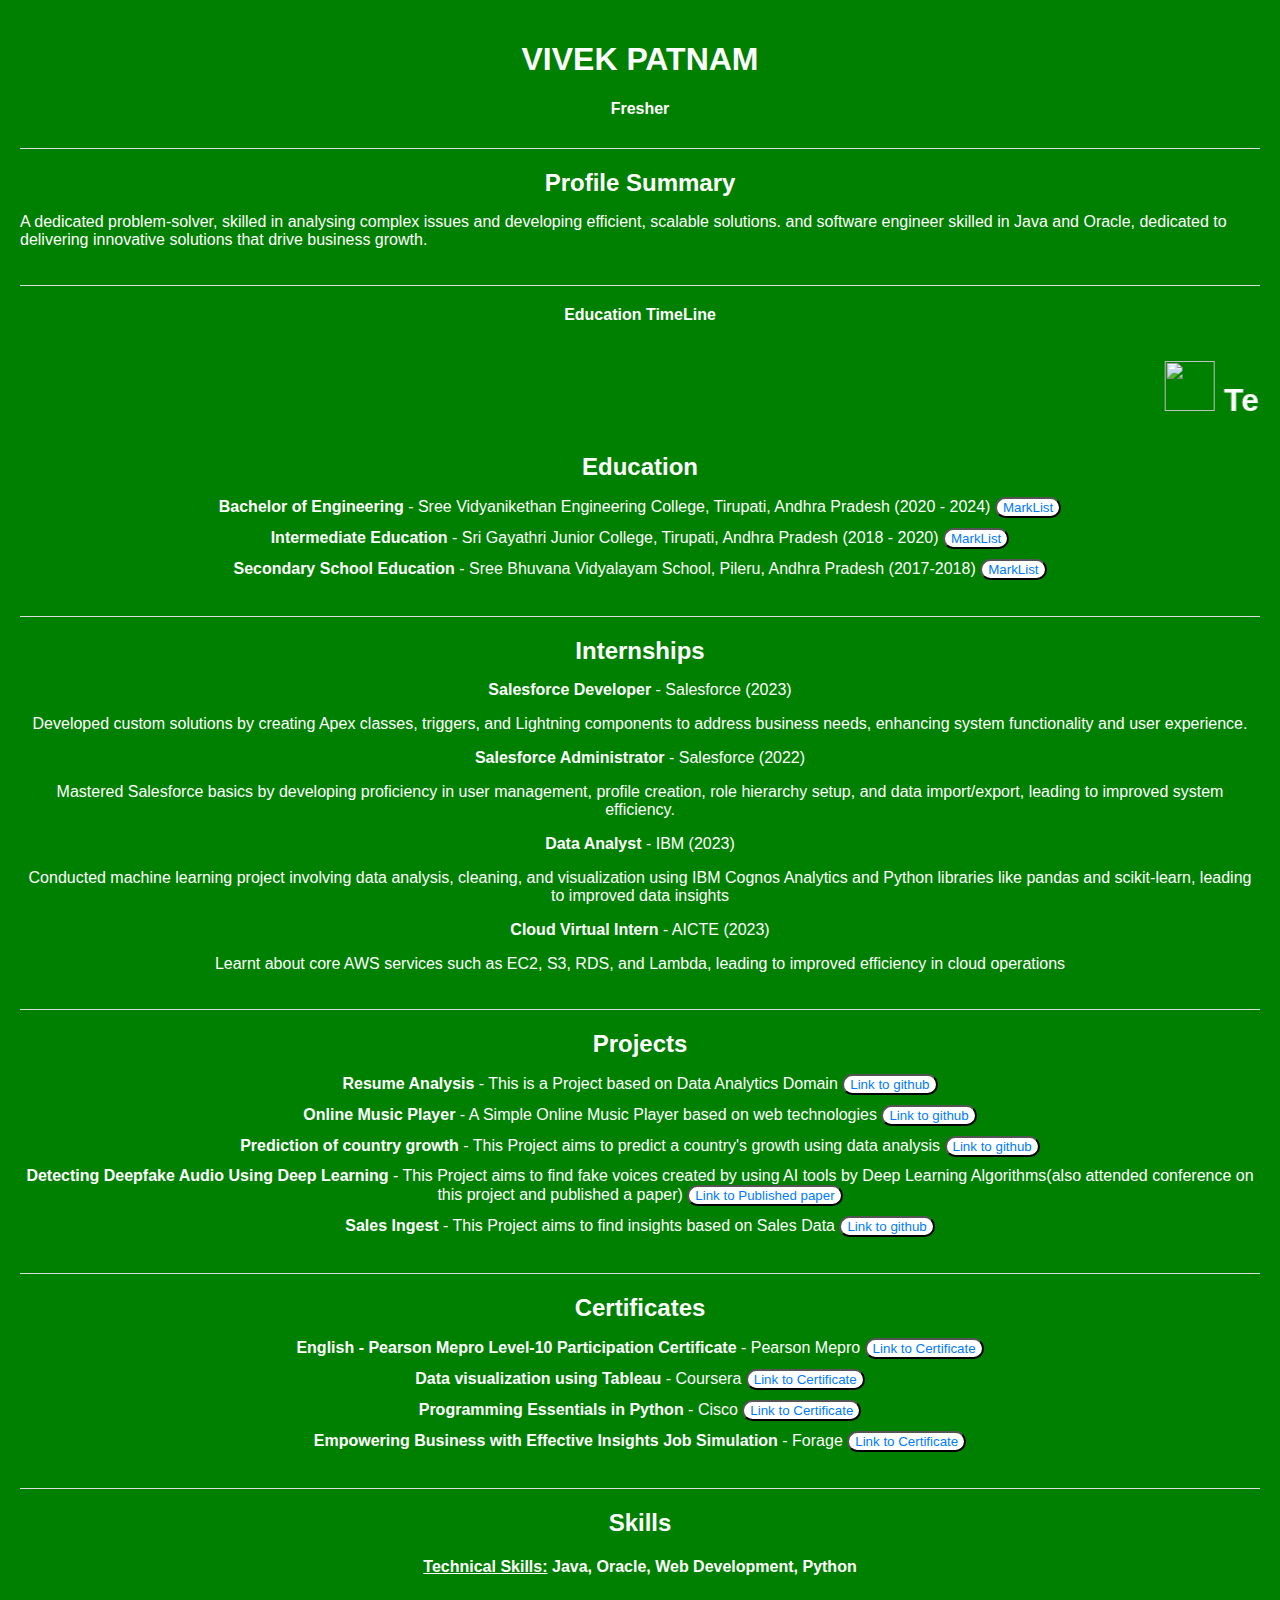
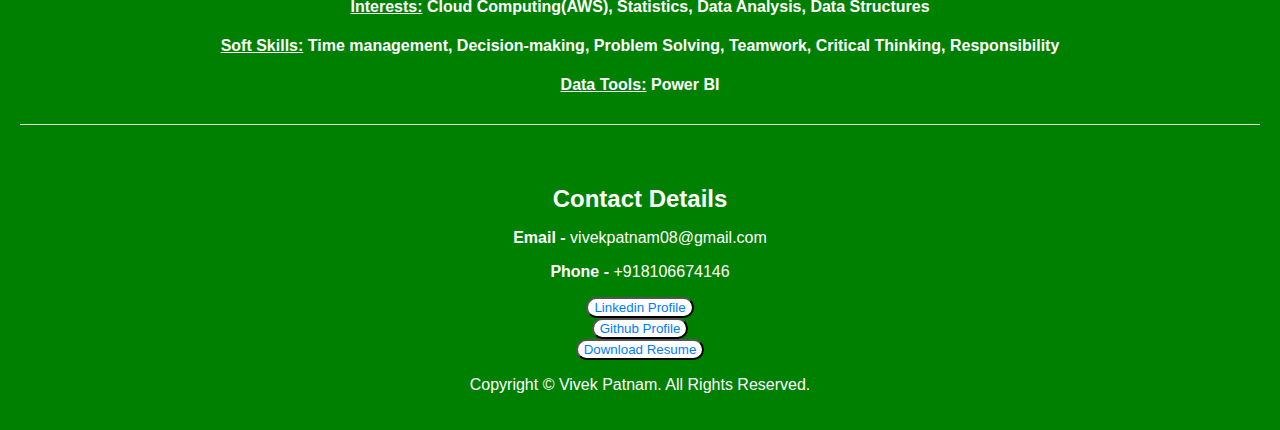
==== index.html @ 92cfed37 "Update and rename pport.html to index.html" ====
<!DOCTYPE html>
<html lang="en">
<head>
    <meta charset="UTF-8">
    <meta name="viewport" content="width=device-width, initial-scale=1.0">
    <title>VIVEK PATNAM - Personal Portfolio</title>
    <link rel="stylesheet" href="pport.css">
</head>
<body>
    <header>
        <h1>VIVEK PATNAM</h1>
        <h4>Fresher</h4>
    </header>

    <section id="profile-summary">
        <h2>Profile Summary</h2>
        <p>A dedicated problem-solver, skilled in analysing complex issues and developing efficient, 
        scalable solutions. and software engineer skilled in Java and Oracle, dedicated to delivering 
        innovative solutions that drive business growth.</p>
    </section>
<p style = "text-align : center;"><b>Education TimeLine</b></p>
<marquee behavior="scroll" direction="left" scrollamount="17">
<h1><img src = "https://encrypted-tbn0.gstatic.com/images?q=tbn:ANd9GcSIepnvtecfPKps7b3coq431vFUFbKrNyePm8WgcHKtwtkh-jTie6S9K_s&s" width = 50px; height = 50px;>&nbsp;<b>Tenth - 2018 -----> Intermediate - 2020 -----> Bachelors Degree - 2024</b>&nbsp;<img src = "https://encrypted-tbn0.gstatic.com/images?q=tbn:ANd9GcSIepnvtecfPKps7b3coq431vFUFbKrNyePm8WgcHKtwtkh-jTie6S9K_s&s" width = 50px; height = 50px;></h1>
             </marquee>

    <section id="education">
        <h2>Education</h2>
        <ul>
            <li><strong>Bachelor of Engineering</strong> - Sree Vidyanikethan Engineering College, Tirupati, Andhra Pradesh (2020 - 2024) <button><a href="https://drive.google.com/file/d/1kPM2g-pRNBwtG-yc6wc0zxxy_yvo8oaM/view?usp=sharing" target="_blank">MarkList</a></button><br></li>
            <li><strong>Intermediate Education</strong> - Sri Gayathri Junior College, Tirupati, Andhra Pradesh (2018 - 2020) <button><a href="https://drive.google.com/file/d/1ZKhzwLIiGsPNVv1LrwdHvCChxp-yhUfb/view?usp=sharing" target="_blank">MarkList</a></button><br></li>
            <li><strong>Secondary School Education</strong> - Sree Bhuvana Vidyalayam School, Pileru, Andhra Pradesh (2017-2018) <button><a href="https://drive.google.com/file/d/1u92R0_ZghGAhqxI_cBTuLPCtoCEO2iLT/view?usp=sharing" target="_blank">MarkList</a></button><br></li>
        </ul>
    </section>

    <section id="internships">
        <h2>Internships</h2>
        <ul>
            <li><strong>Salesforce Developer</strong> - Salesforce (2023)</li>
            <p>Developed custom solutions by creating Apex classes, triggers, and Lightning components to address business needs,
enhancing system functionality and user experience.</p>
            <li><strong>Salesforce Administrator</strong> - Salesforce (2022)</li>
            <p>Mastered Salesforce basics by developing proficiency in user management, profile creation, role hierarchy setup, and data
import/export, leading to improved system efficiency.</p>
            <li><strong>Data Analyst</strong> - IBM (2023)</li>
            <p>Conducted machine learning project involving data analysis, cleaning, and visualization using IBM Cognos Analytics and
Python libraries like pandas and scikit-learn, leading to improved data insights</p>
            <li><strong>Cloud Virtual Intern</strong> - AICTE (2023)</li>
            <p>Learnt about core AWS services such as EC2, S3, RDS, and Lambda, leading to improved efficiency in cloud operations
</p>
        </ul>
    </section>

    <section id="projects">
        <h2>Projects</h2>
        <ul>
            <li><strong>Resume Analysis</strong> - This is a Project based on Data Analytics Domain <button><a href="https://github.com/Vivek-p-it/CloudC" target="_blank">Link to github</a></button><br></li>
            <li><strong>Online Music Player</strong> - A Simple Online Music Player based on web technologies <button><a href="https://github.com/Vivek-p-it/Musicplayer" target="_blank">Link to github</a></button><br></li>
            <li><strong>Prediction of country growth</strong> - This Project aims to predict a country's growth using data analysis <button>
<a href="https://github.com/smartinternz02/SBSPS-Challenge-9962-Global-Economic-Data-Comprehensive-Analysis-and-Insights" target="_blank">Link to github</a></button><br></li>
            <li><strong>Detecting Deepfake Audio Using Deep Learning</strong> - This Project aims to find fake voices created by using AI tools by Deep Learning Algorithms(also attended conference on this project and published a paper) <button><a href="https://easychair.org/publications/paper/hB91" target="_blank">Link to Published paper</a></button><br></li>            <li><strong>Sales Ingest</strong> - This Project aims to find insights based on Sales Data <button><a href="https://github.com/Vivek-p-it/Sales_Ingest" target="_blank">Link to github</a></button><br></li>
        </ul>
    </section>

    <section id="certificates">
        <h2>Certificates</h2>
        <ul>
            <li><strong>English - Pearson Mepro Level-10 Participation Certificate</strong> - Pearson Mepro <button><a href="https://drive.google.com/file/d/1CAxWOAD8RT5Db5tM4iIaSzLNUrKeSqpv/view?usp=drive_link">Link to Certificate</a></button></li>
            <li><strong>Data visualization using Tableau</strong> - Coursera <button><a href="https://drive.google.com/file/d/1Wqa95K98KgxP_UDWqlwVJMFcNO5NMwj9/view?usp=sharing">Link to Certificate</a></button></li>
            <li><strong>Programming Essentials in Python</strong> - Cisco <button><a href="https://drive.google.com/file/d/1mikRpnLexs00xHu5d0KcFn5SCrUMLBn-/view?usp=sharing">Link to Certificate</a></button></li>
            <li><strong>Empowering Business with Effective Insights Job Simulation</strong> - Forage <button><a href="https://forage-uploads-prod.s3.amazonaws.com/completion-certificates/Tata/MyXvBcppsW2FkNYCX_Tata%20Group_7kL2BNLWMJYuLuBhb_1724504773326_completion_certificate.pdf">Link to Certificate</a></button></li>
        </ul>
    </section>

    <section id="skills">
	<h2>Skills</h2>
	<h4><u><strong>Technical Skills:</strong></u> Java, Oracle, Web Development, Python</h4>
        <h4><u><strong>Interests:</strong></u> Cloud Computing(AWS), Statistics, Data Analysis, Data Structures</h4>
        <h4><u><strong>Soft Skills:</strong></u>  Time management, Decision-making, Problem Solving, Teamwork, Critical Thinking, Responsibility</h4>
        <h4><u><strong>Data Tools:</strong></u> Power BI</h4>
    </section>
    <footer>
        <h2>Contact Details</h2>
        <p><strong>Email -</strong> vivekpatnam08@gmail.com</p>
        <p><strong>Phone -</strong> +918106674146</p>
        <button><a href="https://www.linkedin.com/in/patnam-vivek-903680244/" target="_blank">Linkedin Profile</a></button><br>
      <button><a href="https://github.com/Vivek-p-it" target="_blank">Github Profile</a></button><br>
        <button><a href="https://drive.google.com/file/d/18i7GcBFXhMYnntKrRN0EbOeuE4EREFar/view?usp=sharing">Download Resume</a></button><br>
<p>Copyright &copy; Vivek Patnam. All Rights Reserved.</p>
    </footer>
</body>
</html>
---- pport.css ----
body {
  background-color: green;
    font-family: Arial, sans-serif;
    margin: 0;
    padding: 20px;
    color: white;
    background-image: url('https://encrypted-tbn0.gstatic.com/images?q=tbn:ANd9GcQEAobydu5S1RCMb5i3jMyHidpqljwP2iIO-Q&s');
}

header, section {
    border-bottom: 1px solid #ddd;
    padding-bottom: 20px;
    margin-bottom: 20px;
}

h1, h4, h2 {
    text-align: center;
    margin-bottom: 10px;
}

ul {
    list-style: none;
    padding: 0;
    text-align: center;
}

li {
    margin-bottom: 10px;
}

a {
    color: #007bff;
    text-decoration: none;
}

footer {
    text-align: center;
    padding-top: 20px;
}
button {
  background-color: white;
  border-radius: 50px;
  text-align: center;
}
button: hover{
color: blue;
background-color: white;
}
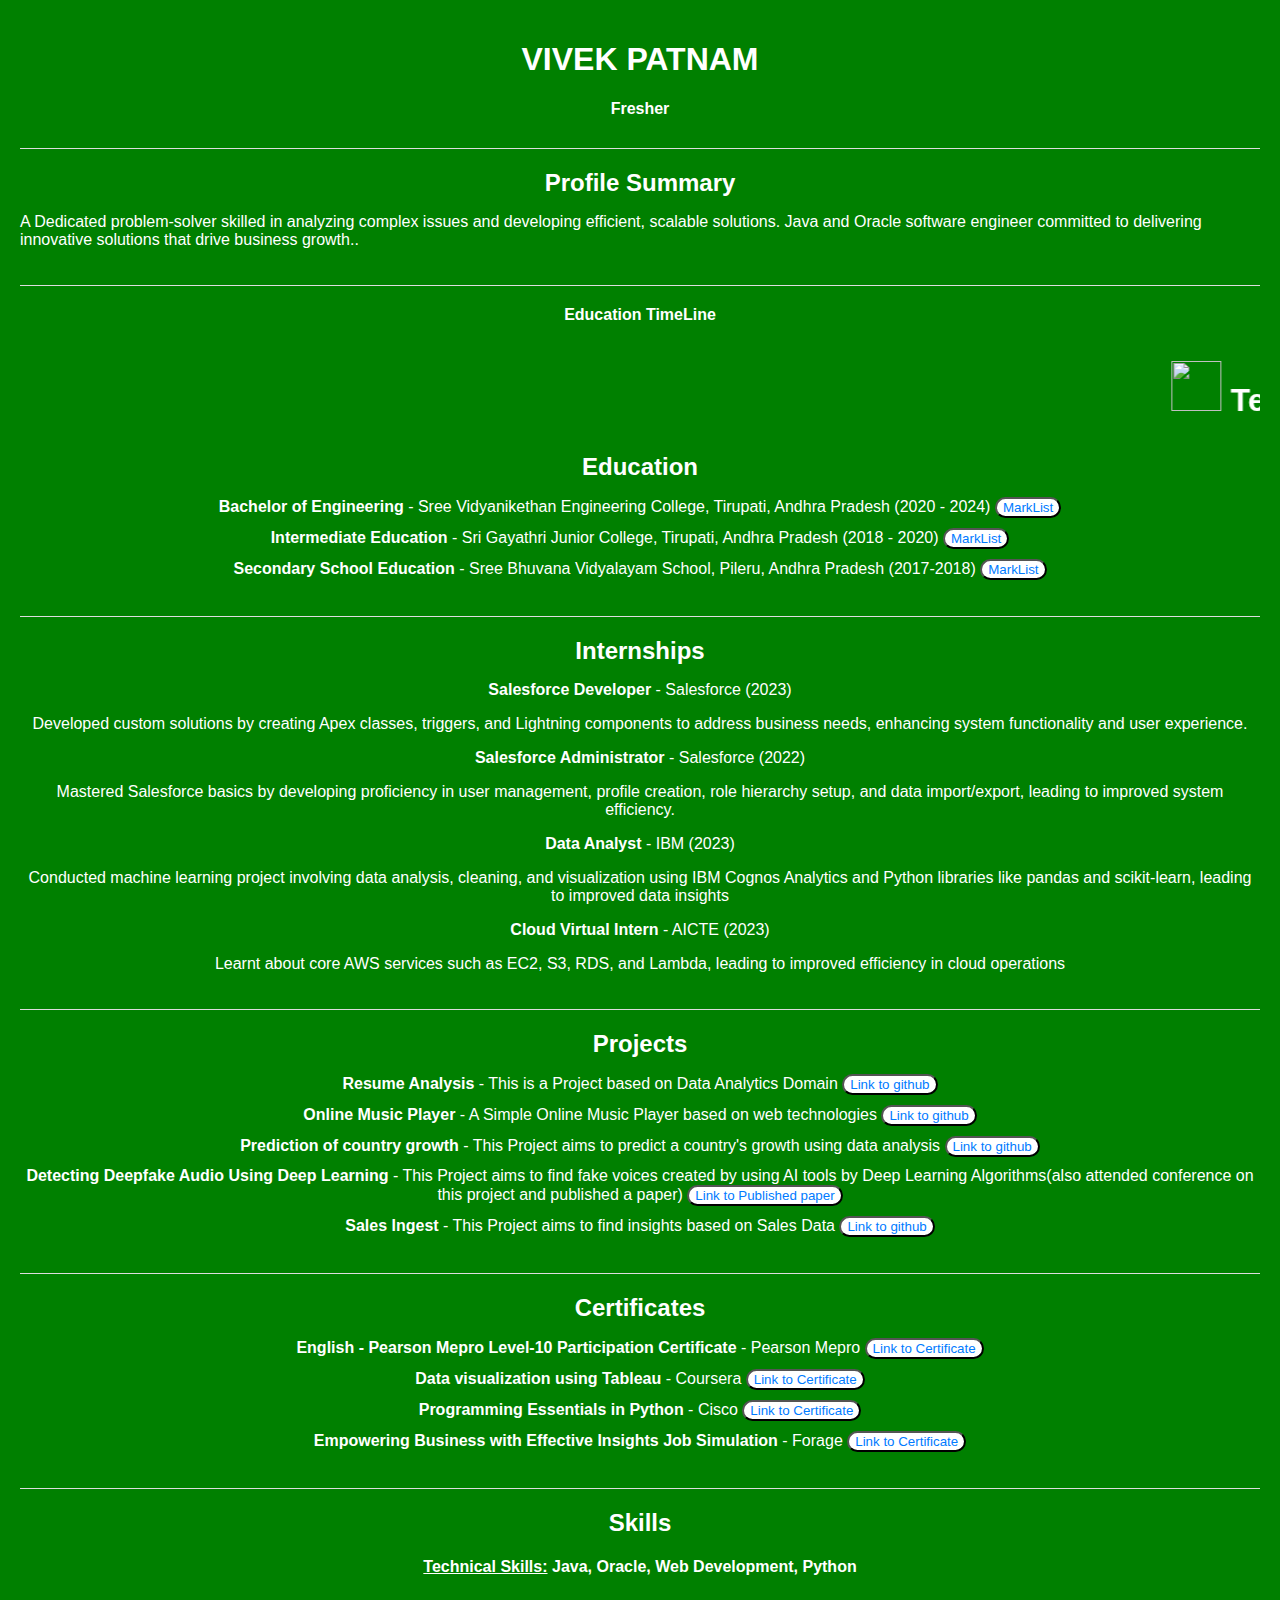
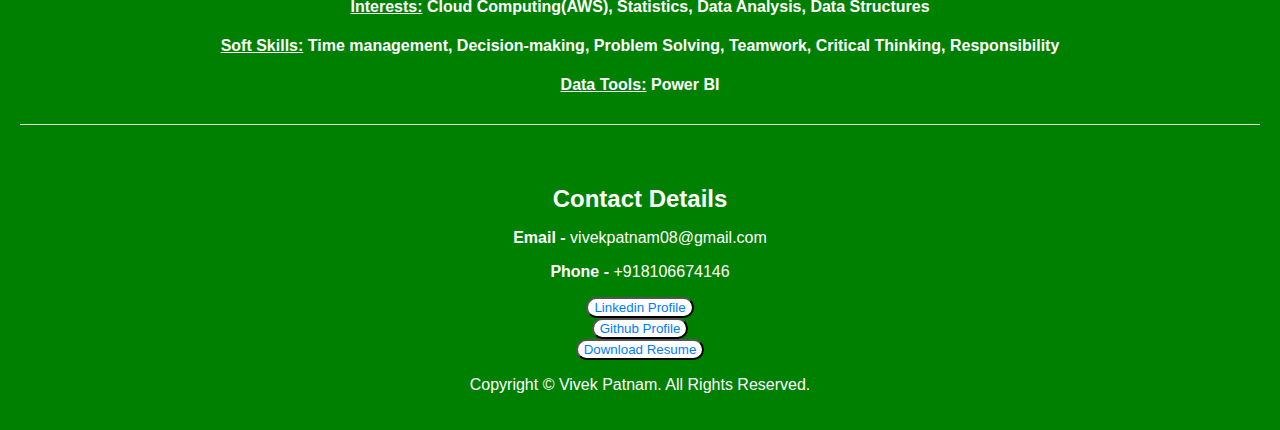
==== commit 14519796: "Update index.html" ====
--- a/index.html
+++ b/index.html
@@ -14,9 +14,8 @@
 
     <section id="profile-summary">
         <h2>Profile Summary</h2>
-        <p>A dedicated problem-solver, skilled in analysing complex issues and developing efficient, 
-        scalable solutions. and software engineer skilled in Java and Oracle, dedicated to delivering 
-        innovative solutions that drive business growth.</p>
+        <p>A Dedicated problem-solver skilled in analyzing complex issues and developing efficient, scalable solutions. 
+		Java and Oracle software engineer committed to delivering innovative solutions that drive business growth..</p>
     </section>
 <p style = "text-align : center;"><b>Education TimeLine</b></p>
 <marquee behavior="scroll" direction="left" scrollamount="17">
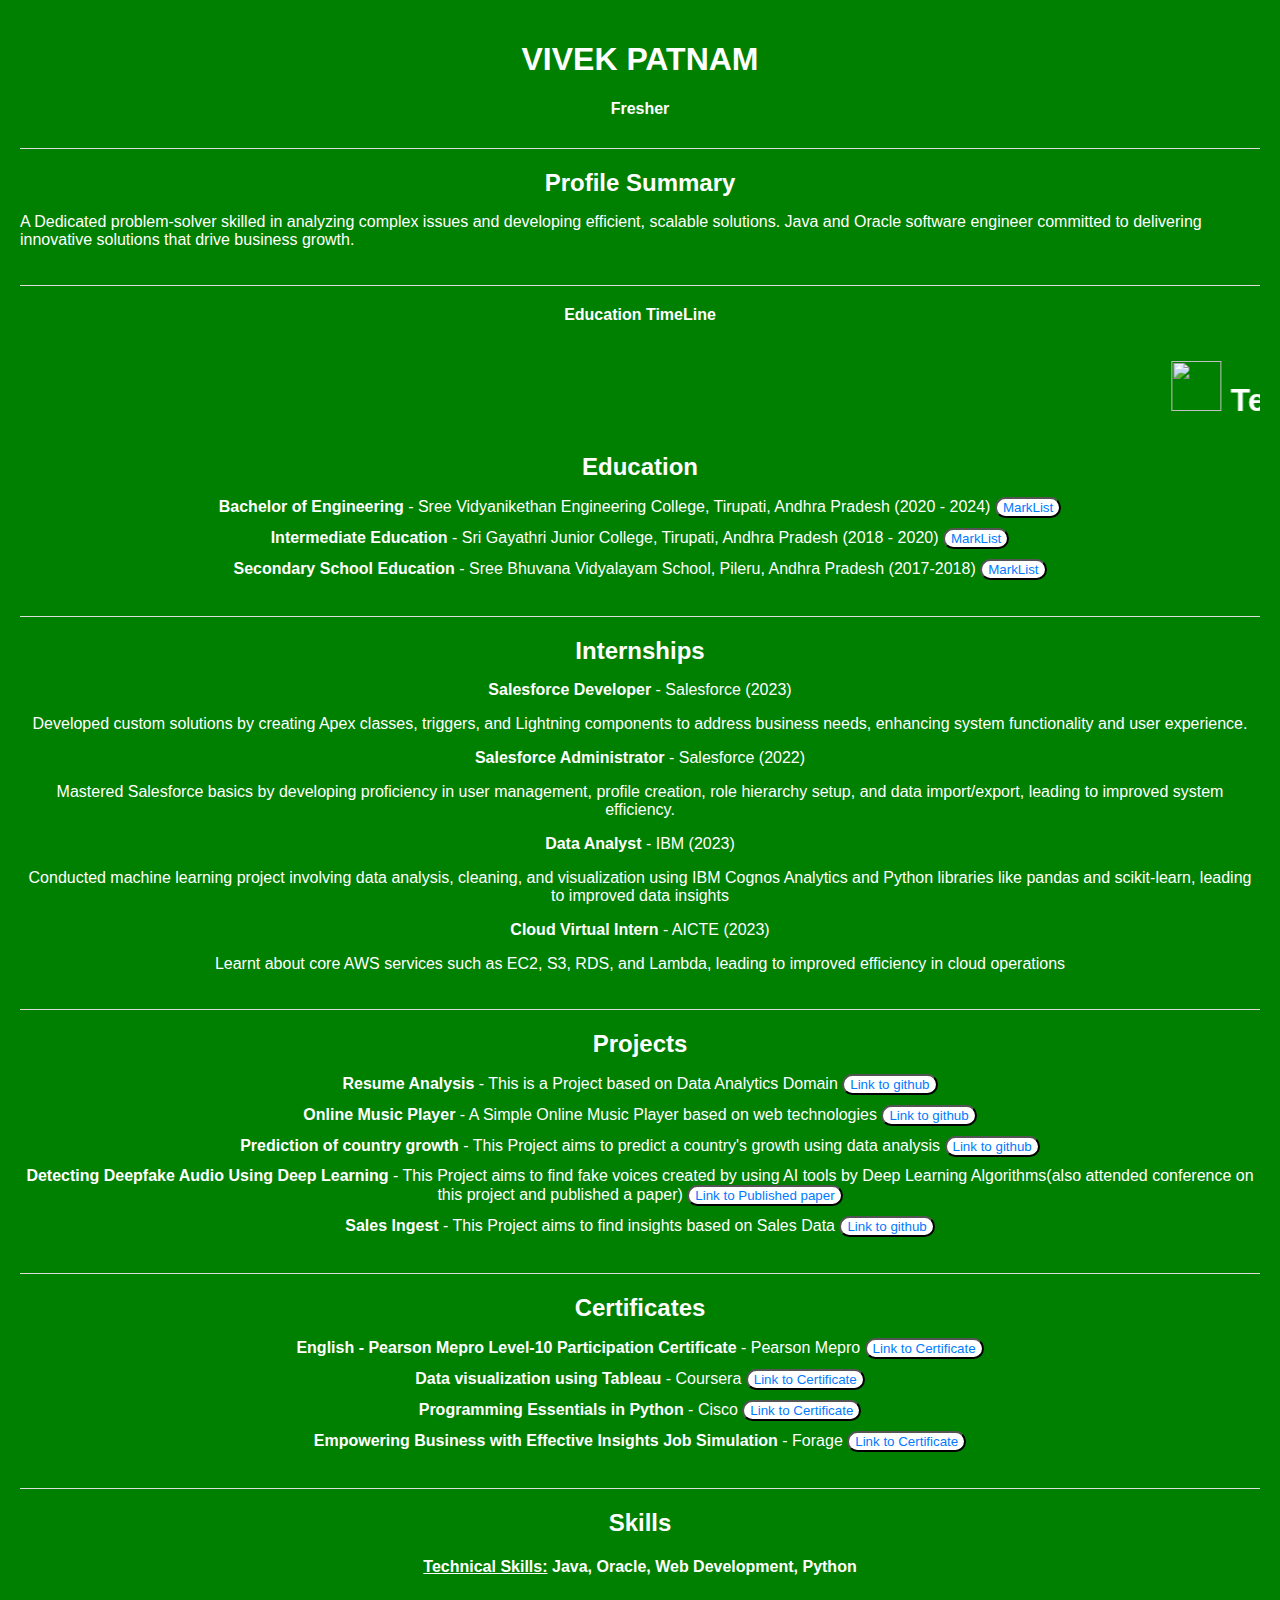
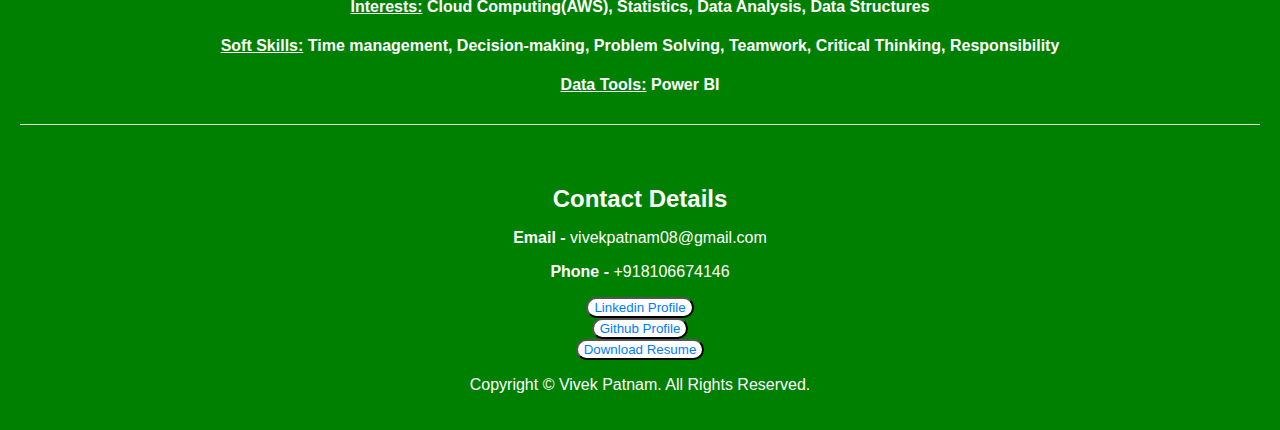
==== commit e61eda94: "Update index.html" ====
--- a/index.html
+++ b/index.html
@@ -15,7 +15,7 @@
     <section id="profile-summary">
         <h2>Profile Summary</h2>
         <p>A Dedicated problem-solver skilled in analyzing complex issues and developing efficient, scalable solutions. 
-		Java and Oracle software engineer committed to delivering innovative solutions that drive business growth..</p>
+		Java and Oracle software engineer committed to delivering innovative solutions that drive business growth.</p>
     </section>
 <p style = "text-align : center;"><b>Education TimeLine</b></p>
 <marquee behavior="scroll" direction="left" scrollamount="17">
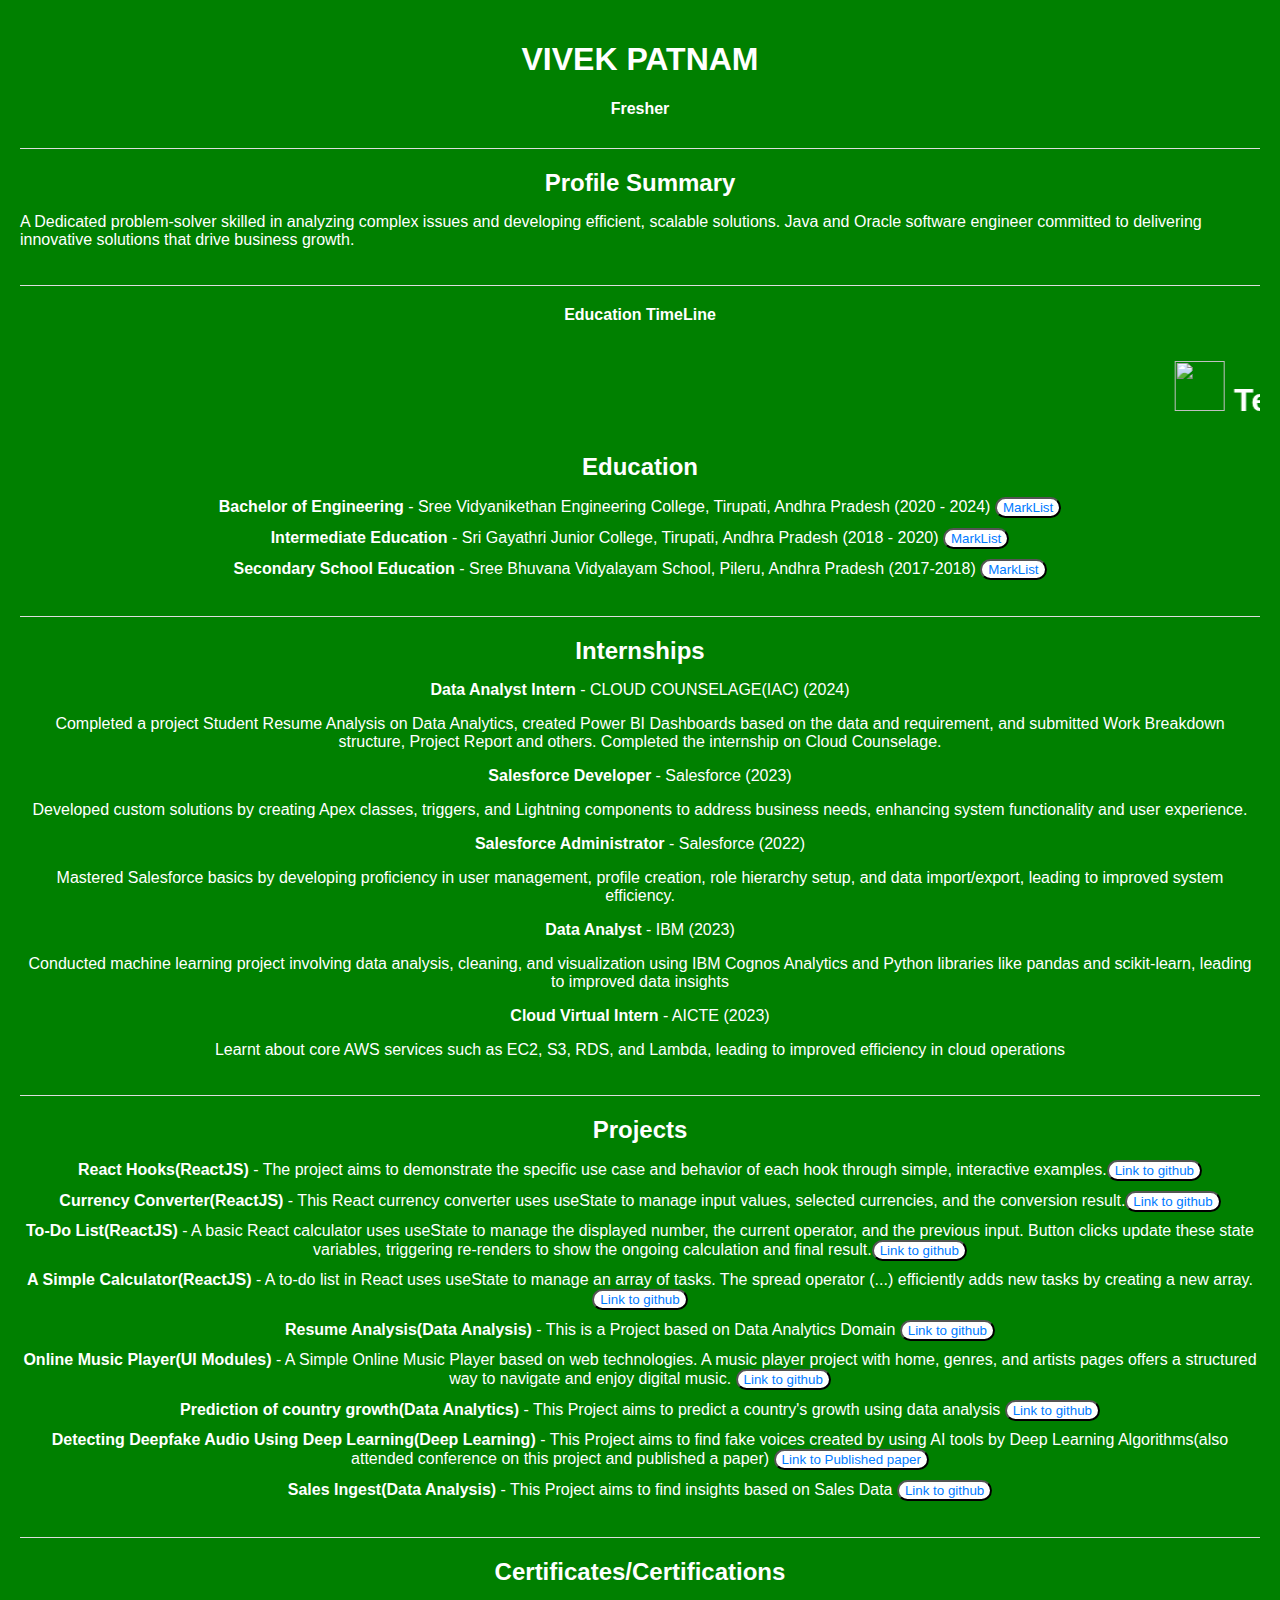
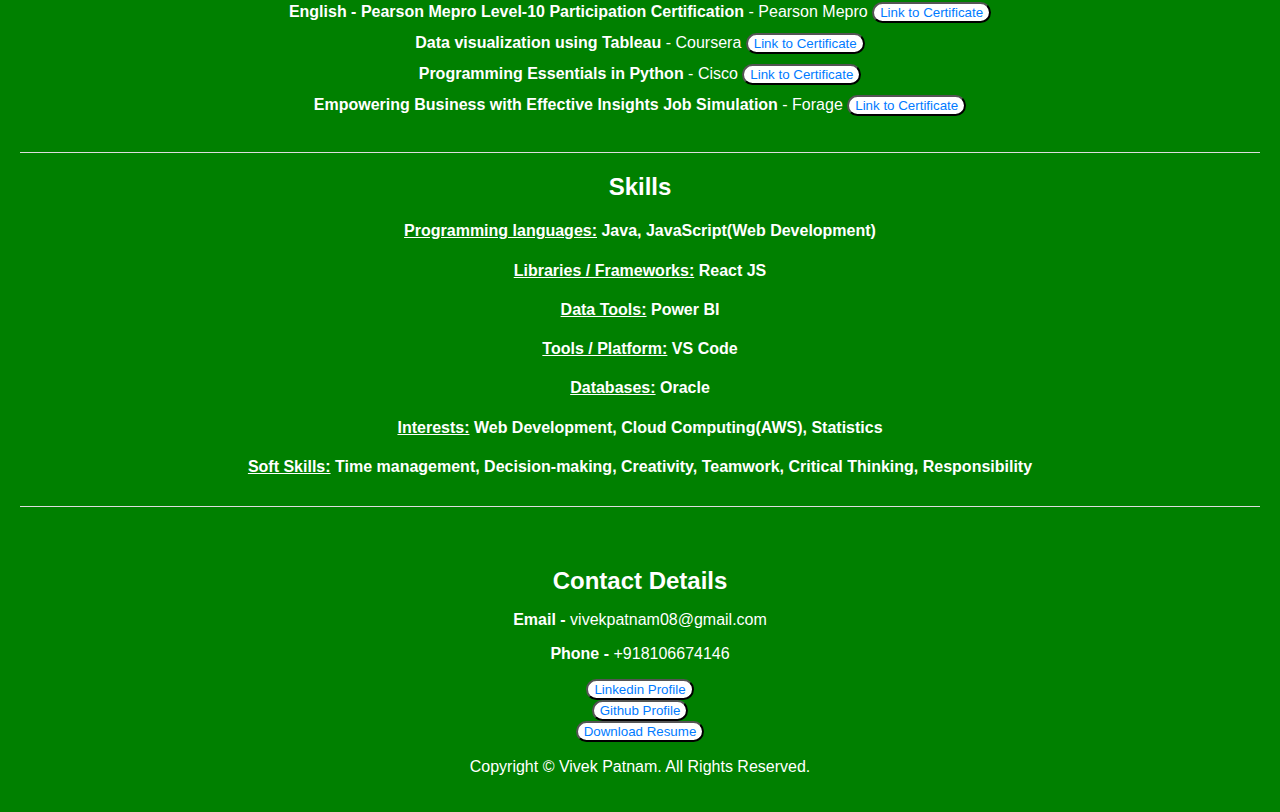
==== commit 39d99a0b: "Update index.html" ====
--- a/index.html
+++ b/index.html
@@ -34,6 +34,8 @@
     <section id="internships">
         <h2>Internships</h2>
         <ul>
+		<li><strong>Data Analyst Intern</strong> - CLOUD COUNSELAGE(IAC) (2024)</li>
+		<p>Completed a project Student Resume Analysis on Data Analytics, created Power BI Dashboards based on the data and requirement, and submitted Work Breakdown structure, Project Report and others. Completed the internship on Cloud Counselage.</p>
             <li><strong>Salesforce Developer</strong> - Salesforce (2023)</li>
             <p>Developed custom solutions by creating Apex classes, triggers, and Lightning components to address business needs,
 enhancing system functionality and user experience.</p>
@@ -52,18 +54,24 @@
     <section id="projects">
         <h2>Projects</h2>
         <ul>
-            <li><strong>Resume Analysis</strong> - This is a Project based on Data Analytics Domain <button><a href="https://github.com/Vivek-p-it/CloudC" target="_blank">Link to github</a></button><br></li>
-            <li><strong>Online Music Player</strong> - A Simple Online Music Player based on web technologies <button><a href="https://github.com/Vivek-p-it/Musicplayer" target="_blank">Link to github</a></button><br></li>
-            <li><strong>Prediction of country growth</strong> - This Project aims to predict a country's growth using data analysis <button>
+	<li><strong>React Hooks(ReactJS)</strong> - The project aims to demonstrate the specific use case and behavior of each hook through simple, interactive examples.<button><a href="https://hooks-ecru-delta.vercel.app/" target="_blank">Link to github</a></button><br></li>
+	<li><strong>Currency Converter(ReactJS)</strong> - This React currency converter uses useState to manage input values, selected currencies, and the conversion result.<button><a href="https://currconv-blond.vercel.app/" target="_blank">Link to github</a></button><br></li>
+	<li><strong>To-Do List(ReactJS)</strong> - A basic React calculator uses useState to manage the displayed number, the current operator, and the previous input. Button clicks update these state variables, triggering re-renders to show the ongoing calculation and final result.<button>
+<a href="https://list-67.vercel.app/" target="_blank">Link to github</a></button><br></li>
+	<li><strong>A Simple Calculator(ReactJS)</strong> - A to-do list in React uses useState to manage an array of tasks. The spread operator (...) efficiently adds new tasks by creating a new array.<button><a href="https://calculator67.vercel.app/" target="_blank">Link to github</a></button><br></li>
+            <li><strong>Resume Analysis(Data Analysis)</strong> - This is a Project based on Data Analytics Domain <button><a href="https://github.com/Vivek-p-it/CloudC" target="_blank">Link to github</a></button><br></li>
+            <li><strong>Online Music Player(UI Modules)</strong> - A Simple Online Music Player based on web technologies. A music player project with home, genres, and artists pages offers a structured way to navigate and enjoy digital music. <button><a href="https://github.com/Vivek-p-it/Onlinemp" target="_blank">Link to github</a></button><br></li>
+            <li><strong>Prediction of country growth(Data Analytics)</strong> - This Project aims to predict a country's growth using data analysis <button>
 <a href="https://github.com/smartinternz02/SBSPS-Challenge-9962-Global-Economic-Data-Comprehensive-Analysis-and-Insights" target="_blank">Link to github</a></button><br></li>
-            <li><strong>Detecting Deepfake Audio Using Deep Learning</strong> - This Project aims to find fake voices created by using AI tools by Deep Learning Algorithms(also attended conference on this project and published a paper) <button><a href="https://easychair.org/publications/paper/hB91" target="_blank">Link to Published paper</a></button><br></li>            <li><strong>Sales Ingest</strong> - This Project aims to find insights based on Sales Data <button><a href="https://github.com/Vivek-p-it/Sales_Ingest" target="_blank">Link to github</a></button><br></li>
+            <li><strong>Detecting Deepfake Audio Using Deep Learning(Deep Learning)</strong> - This Project aims to find fake voices created by using AI tools by Deep Learning Algorithms(also attended conference on this project and published a paper) <button><a href="https://easychair.org/publications/paper/hB91" target="_blank">Link to Published paper</a></button><br></li>            
+		<li><strong>Sales Ingest(Data Analysis)</strong> - This Project aims to find insights based on Sales Data <button><a href="https://github.com/Vivek-p-it/Sales_Ingest" target="_blank">Link to github</a></button><br></li>
         </ul>
     </section>
 
     <section id="certificates">
-        <h2>Certificates</h2>
+        <h2>Certificates/Certifications</h2>
         <ul>
-            <li><strong>English - Pearson Mepro Level-10 Participation Certificate</strong> - Pearson Mepro <button><a href="https://drive.google.com/file/d/1CAxWOAD8RT5Db5tM4iIaSzLNUrKeSqpv/view?usp=drive_link">Link to Certificate</a></button></li>
+            <li><strong>English - Pearson Mepro Level-10 Participation Certification</strong> - Pearson Mepro <button><a href="https://drive.google.com/file/d/1CAxWOAD8RT5Db5tM4iIaSzLNUrKeSqpv/view?usp=drive_link">Link to Certificate</a></button></li>
             <li><strong>Data visualization using Tableau</strong> - Coursera <button><a href="https://drive.google.com/file/d/1Wqa95K98KgxP_UDWqlwVJMFcNO5NMwj9/view?usp=sharing">Link to Certificate</a></button></li>
             <li><strong>Programming Essentials in Python</strong> - Cisco <button><a href="https://drive.google.com/file/d/1mikRpnLexs00xHu5d0KcFn5SCrUMLBn-/view?usp=sharing">Link to Certificate</a></button></li>
             <li><strong>Empowering Business with Effective Insights Job Simulation</strong> - Forage <button><a href="https://forage-uploads-prod.s3.amazonaws.com/completion-certificates/Tata/MyXvBcppsW2FkNYCX_Tata%20Group_7kL2BNLWMJYuLuBhb_1724504773326_completion_certificate.pdf">Link to Certificate</a></button></li>
@@ -72,10 +80,14 @@
 
     <section id="skills">
 	<h2>Skills</h2>
-	<h4><u><strong>Technical Skills:</strong></u> Java, Oracle, Web Development, Python</h4>
-        <h4><u><strong>Interests:</strong></u> Cloud Computing(AWS), Statistics, Data Analysis, Data Structures</h4>
-        <h4><u><strong>Soft Skills:</strong></u>  Time management, Decision-making, Problem Solving, Teamwork, Critical Thinking, Responsibility</h4>
-        <h4><u><strong>Data Tools:</strong></u> Power BI</h4>
+	<h4><u><strong>Programming languages:</strong></u> Java, JavaScript(Web Development)</h4>
+<h4><u><strong>Libraries / Frameworks:</strong></u> React JS</h4>
+<h4><u><strong>Data Tools:</strong></u> Power BI</h4>
+<h4><u><strong>Tools / Platform:</strong></u> VS Code</h4>
+<h4><u><strong>Databases:</strong></u> Oracle</h4>
+<h4><u><strong>Interests:</strong></u> Web Development, Cloud Computing(AWS), Statistics</h4>
+<h4><u><strong>Soft Skills:</strong></u> Time management, Decision-making, Creativity, Teamwork, Critical Thinking, Responsibility</h4>
+
     </section>
     <footer>
         <h2>Contact Details</h2>
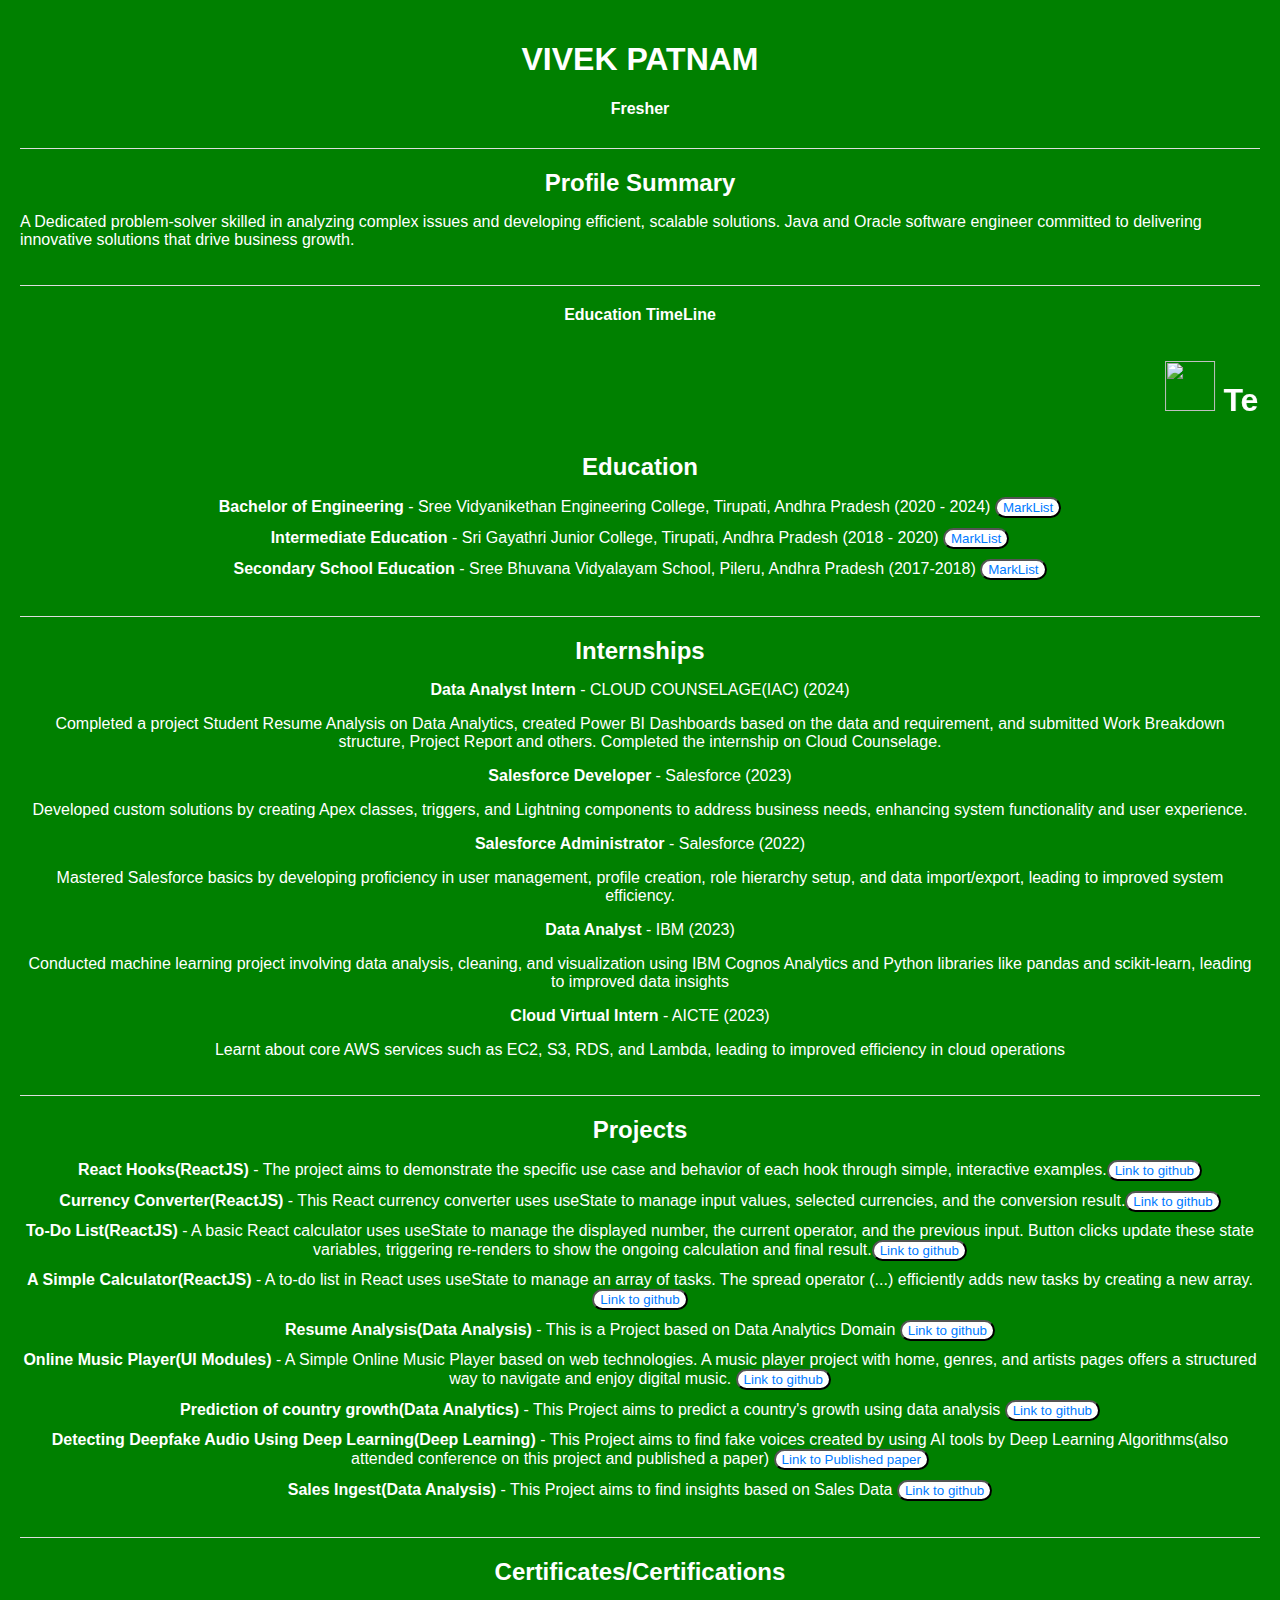
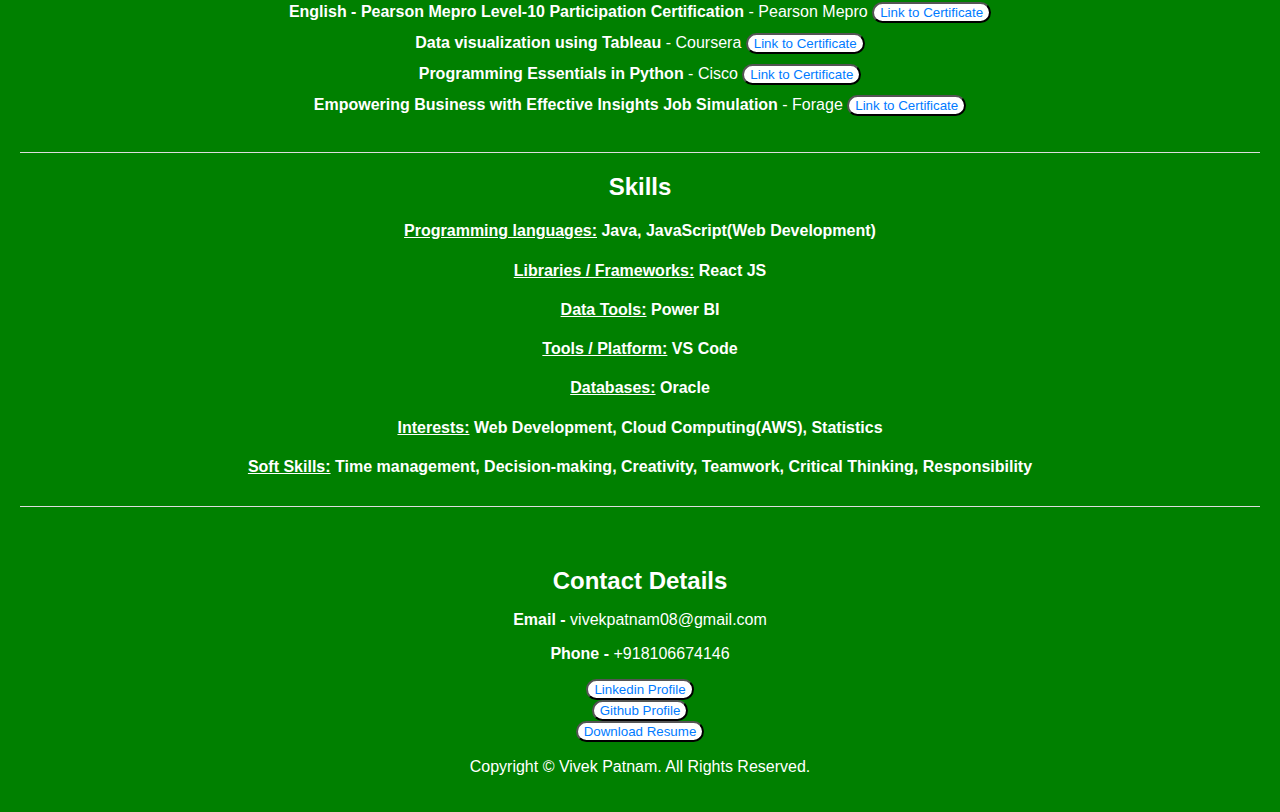
==== commit a251eb53: "Update index.html" ====
--- a/index.html
+++ b/index.html
@@ -19,7 +19,7 @@
     </section>
 <p style = "text-align : center;"><b>Education TimeLine</b></p>
 <marquee behavior="scroll" direction="left" scrollamount="17">
-<h1><img src = "https://encrypted-tbn0.gstatic.com/images?q=tbn:ANd9GcSIepnvtecfPKps7b3coq431vFUFbKrNyePm8WgcHKtwtkh-jTie6S9K_s&s" width = 50px; height = 50px;>&nbsp;<b>Tenth - 2018 -----> Intermediate - 2020 -----> Bachelors Degree - 2024</b>&nbsp;<img src = "https://encrypted-tbn0.gstatic.com/images?q=tbn:ANd9GcSIepnvtecfPKps7b3coq431vFUFbKrNyePm8WgcHKtwtkh-jTie6S9K_s&s" width = 50px; height = 50px;></h1>
+<h1><img src = "https://encrypted-tbn0.gstatic.com/images?q=tbn:ANd9GcSIepnvtecfPKps7b3coq431vFUFbKrNyePm8WgcHKtwtkh-jTie6S9K_s&s" width = 50px; height = 50px;>&nbsp;<b>Tenth - 2018 -----> Intermediate - 2020 -----> Bachelor's Degree - 2024</b>&nbsp;<img src = "https://encrypted-tbn0.gstatic.com/images?q=tbn:ANd9GcSIepnvtecfPKps7b3coq431vFUFbKrNyePm8WgcHKtwtkh-jTie6S9K_s&s" width = 50px; height = 50px;></h1>
              </marquee>
 
     <section id="education">
